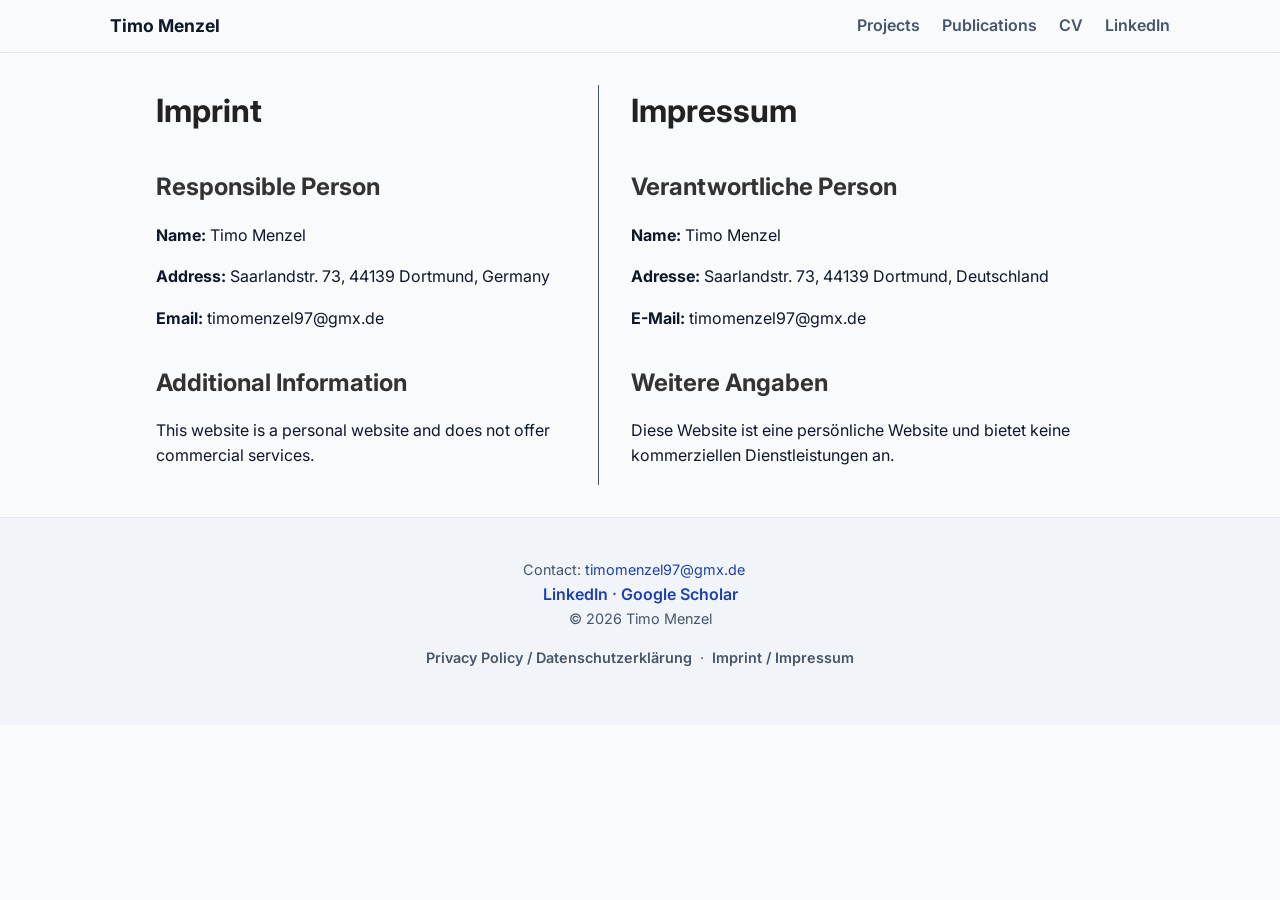
==== imprint.html @ 301f0c05 "Add more information + privacy and imprint in a first version. ToDos:  - Photo  - CV  - Mail  - Desc" ====
<!DOCTYPE html>
<html lang="en">

<head>
    <meta charset="UTF-8">
    <meta name="viewport" content="width=device-width, initial-scale=1.0">
    <title>Privacy Policy - Timo Menzel</title>
    <link rel="stylesheet" href="style.css">
    <link href="https://fonts.googleapis.com/css2?family=Inter:wght@300;400;600;700&display=swap" rel="stylesheet">
</head>

<body>

    <!-- Navigation -->
    <header id="nav-placeholder" class="nav"></header>
    <script src="js/nav.js"></script>


    <div class="content-container">
        <div class="content-left">
            <h1>Imprint</h1>

            <h2>Responsible Person</h2>
            <p><strong>Name:</strong> Timo Menzel</p>
            <p><strong>Address:</strong> Saarlandstr. 73, 44139 Dortmund, Germany</p>
            <p><strong>Email:</strong> timomenzel97@gmx.de</p>

            <h2>Additional Information</h2>
            <p>This website is a personal website and does not offer commercial services.</p>
        </div>

        <div class="content-right">
            <h1>Impressum</h1>

            <h2>Verantwortliche Person</h2>
            <p><strong>Name:</strong> Timo Menzel</p>
            <p><strong>Adresse:</strong> Saarlandstr. 73, 44139 Dortmund, Deutschland</p>
            <p><strong>E-Mail:</strong> timomenzel97@gmx.de</p>

            <h2>Weitere Angaben</h2>
            <p>Diese Website ist eine persönliche Website und bietet keine kommerziellen Dienstleistungen an.</p>
        </div>
    </div>
    <!-- Footer -->
    <div id="footer-placeholder"></div>
    <script src="js/footer.js"></script>
</body>

</html>
---- style.css ----
/* ========================
Global Settings
======================== */
html {
    scroll-behavior: smooth;
}

/* ========================
Color System (Light Mode Default)
======================== */
:root {
    /* Accent & identity */
    --accent: #1e40af;
    /* deep indigo blue */
    --accent-soft: rgba(30, 64, 175, 0.12);
    /* subtle accent highlight */

    /* Backgrounds */
    --bg-main: #f8fafc;
    /* page background */
    --bg-card: #ffffff;
    /* cards / tiles */
    --bg-alt: #f1f5f9;
    /* alternating sections */

    /* Text */
    --text-main: #0f172a;
    /* main text */
    --text-muted: #475569;
    /* secondary text */

    /* UI elements */
    --border-light: #e2e8f0;
    --shadow-soft: 0 6px 20px rgba(0, 0, 0, 0.05);
    --shadow-hover: 0 14px 30px rgba(0, 0, 0, 0.08);
}

/* ========================
Dark Mode Palette
======================== */
@media (prefers-color-scheme: dark) {
    :root {
        --bg-main: #0b1220;
        /* deep navy */
        --bg-card: #111827;
        /* card background */
        --bg-alt: #0f172a;
        --text-main: #e5e7eb;
        --text-muted: #9ca3af;
        --border-light: #1f2937;

        --accent: #60a5fa;
        --accent-soft: rgba(96, 165, 250, 0.15);

        --shadow-soft: 0 8px 24px rgba(0, 0, 0, 0.4);
        --shadow-hover: 0 16px 40px rgba(0, 0, 0, 0.5);

    }

    .nav {
        background: rgba(17, 24, 39, 0.9);
    }
}

/* ========================
Global Styles
======================== */

* {
    box-sizing: border-box;
    margin: 0;
    padding: 0;
}

body {
    font-family: 'Inter', sans-serif;
    color: var(--text-main);
    background-color: var(--bg-main);
    line-height: 1.6;
}

/* ========================
Navigation Bar
======================== */
.nav {
    position: sticky;
    top: 0;
    backdrop-filter: blur(6px);
    border-bottom: 1px solid var(--border-light);
    z-index: 100;
}

.nav-container {
    max-width: 1100px;
    margin: 0 auto;
    padding: 12px 20px;
    display: flex;
    justify-content: space-between;
    align-items: center;
}

.nav-logo {
    font-weight: 700;
    font-size: 1.1rem;
}

.nav-logo a {
    text-decoration: none;
    color: var(--text-main);
    font-size: inherit;
    /* ensure it matches the parent */
    font-weight: inherit;
    /* ensure it matches the parent */
    line-height: 1;
}


.nav-logo a:hover {
    color: var(--accent);
}

nav a {
    margin-left: 18px;
    text-decoration: none;
    color: var(--text-muted);
    font-weight: 600;
    transition: color 0.15s ease;
}

nav a:hover {
    color: var(--accent);
}

/* ========================
Hero Section
======================== */
.hero {
    padding: 60px 20px;
    background-color: var(--bg-card);
}

.hero-container {
    display: flex;
    flex-wrap: wrap;
    max-width: 1100px;
    margin: 0 auto;
    align-items: center;
}

.hero-left {
    flex: 0 0 150px;
    margin-right: 30px;
}

.profile-pic {
    width: 150px;
    height: 150px;
    border-radius: 50%;
    object-fit: cover;
    border: 3px solid rgba(30, 64, 175, 0.25);
}

.hero-right {
    flex: 1;
}

.hero h1 {
    font-size: 2rem;
    font-weight: 700;
    margin-bottom: 8px;
}

.subtitle {
    color: var(--accent);
    margin-bottom: 12px;
    font-weight: 600;
}

.hero-institution {
    font-size: 0.95rem;
    /* slightly smaller than subtitle */
    font-weight: 500;
    /* medium weight */
    /* color: var(--text-muted);  muted color for secondary info */
    margin-bottom: 8px;
    /* spacing below it before topics or description */
    line-height: 1.4;
    /* comfortable line spacing */
}

.topics {
    font-weight: 500;
    margin-bottom: 16px;
}

.description {
    margin-bottom: 14px;
    color: var(--text-muted);
}

.links-inline a {
    color: var(--accent);
    text-decoration: none;
    font-weight: 600;
}

.links-inline a:hover {
    text-decoration: underline;
}

/* ========================
Sections
======================== */
.section {
    padding: 70px 20px;
    max-width: 1100px;
    margin: 0 auto;
}

.section-alt {
    background-color: var(--bg-alt);
}

.section h2 {
    font-size: 1.8rem;
    margin-bottom: 24px;
    color: var(--text-main);
}

/* ========================
Project Tiles
======================== */
.project-grid {
    display: grid;
    grid-template-columns: repeat(auto-fit, minmax(280px, 1fr));
    gap: 20px;
}

.project-card {
    display: block;
    background-color: var(--bg-card);
    padding: 22px;
    border-radius: 14px;
    box-shadow: var(--shadow-soft);
    transition: transform 0.15s ease, box-shadow 0.15s ease, border 0.15s ease;
    text-decoration: none;
    color: inherit;
    border: 1px solid transparent;
}

.project-card h3 {
    color: var(--accent);
    margin-bottom: 10px;
}

.project-card p {
    color: var(--text-muted);
}

.project-card:hover {
    transform: translateY(-5px);
    box-shadow: var(--shadow-hover);
    border: 1px solid rgba(30, 64, 175, 0.18);
}

/* ========================
Project Subpages
======================== */
.project-page {
    padding: 70px 20px;
    max-width: 1100px;
    margin: 0 auto;
}

.project-container {
    display: flex;
    gap: 40px;
    flex-wrap: wrap;
    align-items: flex-start;
}

.project-left {
    flex: 1;
}

.project-left h1 {
    font-size: 2rem;
    color: var(--accent);
    margin-bottom: 12px;
}

.project-left .authors {
    font-weight: 600;
    color: var(--text-muted);
    margin-bottom: 14px;
}

.project-left .conf_journal {
    font-weight: 400;
    color: var(--text-muted);
    margin-bottom: 20px;
}

.project-left .description {
    margin-bottom: 16px;
    color: var(--text-muted);
    text-align: justify;
}

.project-right {
    flex: 0 0 400px;
}

.project-right .project-image {
    width: 100%;
    border-radius: 10px;
    box-shadow: var(--shadow-soft);
}

.project-right .image-caption {
    margin-top: 8px;
    font-size: 0.9rem;
    color: var(--text-muted);
    text-align: center;
}

/* Responsive (project page) */
@media(max-width: 768px) {
    .project-container {
        flex-direction: column;
    }

    .project-right {
        flex: 1;
        margin-top: 20px;
    }
}

/* ========================
Publications
======================== */
.publication-container {
    display: flex;
    flex-direction: column;
    gap: 1.5rem;
}

.publication-year {
    margin-top: 2rem;
    margin-bottom: 1rem;
    color: var(--accent);
    font-size: 1.3rem;
    font-weight: 700;
}

.publication-card {
    background-color: var(--bg-card);
    padding: 18px 20px;
    border-radius: 12px;
    box-shadow: var(--shadow-soft);
    transition: transform 0.15s ease, box-shadow 0.15s ease;
}

.publication-card h4 {
    margin-bottom: 6px;
    font-size: 1.05rem;
    color: var(--accent);
}

.publication-card .authors,
.publication-card .venue {
    color: var(--text-muted);
    font-size: 0.9rem;
    margin-bottom: 4px;
}

.publication-buttons {
    margin-top: 8px;
    display: flex;
    gap: 0.5rem;
}

.publication-buttons .btn {
    background-color: var(--accent);
    color: white;
    text-decoration: none;
    padding: 4px 10px;
    border-radius: 6px;
    font-size: 0.85rem;
    font-weight: 600;
    transition: background-color 0.15s ease;
}

.publication-buttons .btn:hover {
    background-color: var(--accent-soft);
    color: var(--text-main);
}


/* ========================
Footer
======================== */
.footer {
    text-align: center;
    padding: 40px 20px;
    color: var(--text-muted);
    background-color: var(--bg-alt);
    border-top: 1px solid var(--border-light);
    font-size: 0.9rem;

    a {
        color: var(--accent);
        text-decoration: none;
        margin-right: 12px;
    }


    .links-inline {
        display: flex;
        justify-content: center;
        align-items: center;
        font-weight: 600;
        font-size: 1rem;
        gap: 0;
        /* remove automatic flex gap */
    }

    .links-inline a {
        color: var(--accent);
        text-decoration: none;
        line-height: 1;
        margin: 0 0.25rem;
        /* uniform spacing around links */
    }

    .links-inline a:hover {
        text-decoration: underline;
    }

    .links-inline .dot {
        color: var(--text-muted);
        margin: 0 0.25rem;
        /* same spacing around dots */
    }

    #legal-links-container {
        text-align: center;
        /* Center inline content horizontally */
        margin: 1rem 0;
        /* Optional spacing above/below */
        font-size: 0.9rem;
        /* Optional smaller font for footer links */
    }

    #legal-links-container a {
        text-decoration: none;
        /* Optional: remove underline */
        color: inherit;
        /* Keep the same color as surrounding text */
        margin: 0 0.25rem;
        /* Optional spacing between links and · */
    }

}

/* ========================
Privacy & Imprint Pages
======================== */
.content-container {
    max-width: 1000px;
    margin: 2rem auto;
    padding: 0 1rem;
    line-height: 1.6;
    display: flex;
    flex-direction: row;
    gap: 2rem;


    .content-left {
        flex: 0.5;
        padding-right: 2rem;
        border-right: 1px solid var(--text-muted);
    }

    .content-right {
        flex: 0.6;
    }


    /* Überschriften */
    h1 {
        font-size: 2rem;
        margin-bottom: 2rem;
        color: #222;
    }

    h2 {
        font-size: 1.5rem;
        margin-top: 2rem;
        margin-bottom: 1rem;
        color: #333;
    }

    h3 {
        font-size: 1.25rem;
        margin-top: 1.5rem;
        margin-bottom: 0.75rem;
    }

    /* Absätze */
    p {
        margin-bottom: 1rem;
    }

    /* Listen */
    ul,
    ol {
        margin: 0 0 1rem 2rem;
        /* Abstand unten + Einzug */
        padding-left: 1rem;
    }

    li {
        margin-bottom: 0.5rem;
        /* Abstand zwischen Listenelementen */
    }

    /* Links */
    a {
        color: #1a0dab;
        text-decoration: none;
    }

    a:hover {
        text-decoration: underline;
    }

    /* Optional: Abschnittshervorhebung */
    .section {
        padding: 1rem;
        border-left: 3px solid #007ACC;
        margin-bottom: 1.5rem;
    }
}

/* ========================
Responsive (Hero)
======================== */
@media(max-width: 768px) {
    .hero-container {
        flex-direction: column;
        align-items: center;
        text-align: center;
    }

    .hero-left {
        margin-right: 0;
        margin-bottom: 20px;
    }
}
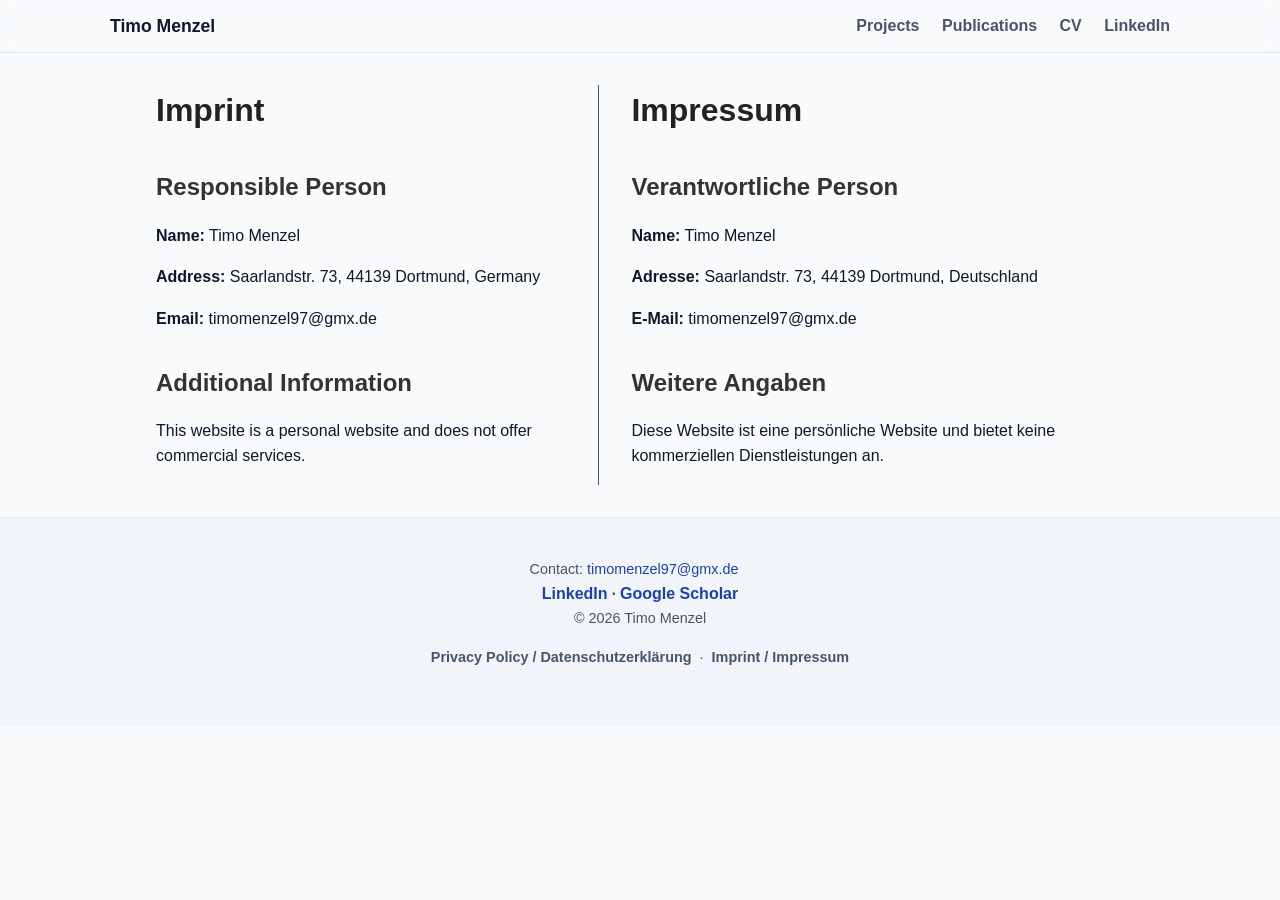
==== commit ad3c474a: "remove google fonts." ====
--- a/imprint.html
+++ b/imprint.html
@@ -6,7 +6,6 @@
     <meta name="viewport" content="width=device-width, initial-scale=1.0">
     <title>Privacy Policy - Timo Menzel</title>
     <link rel="stylesheet" href="style.css">
-    <link href="https://fonts.googleapis.com/css2?family=Inter:wght@300;400;600;700&display=swap" rel="stylesheet">
 </head>
 
 <body>
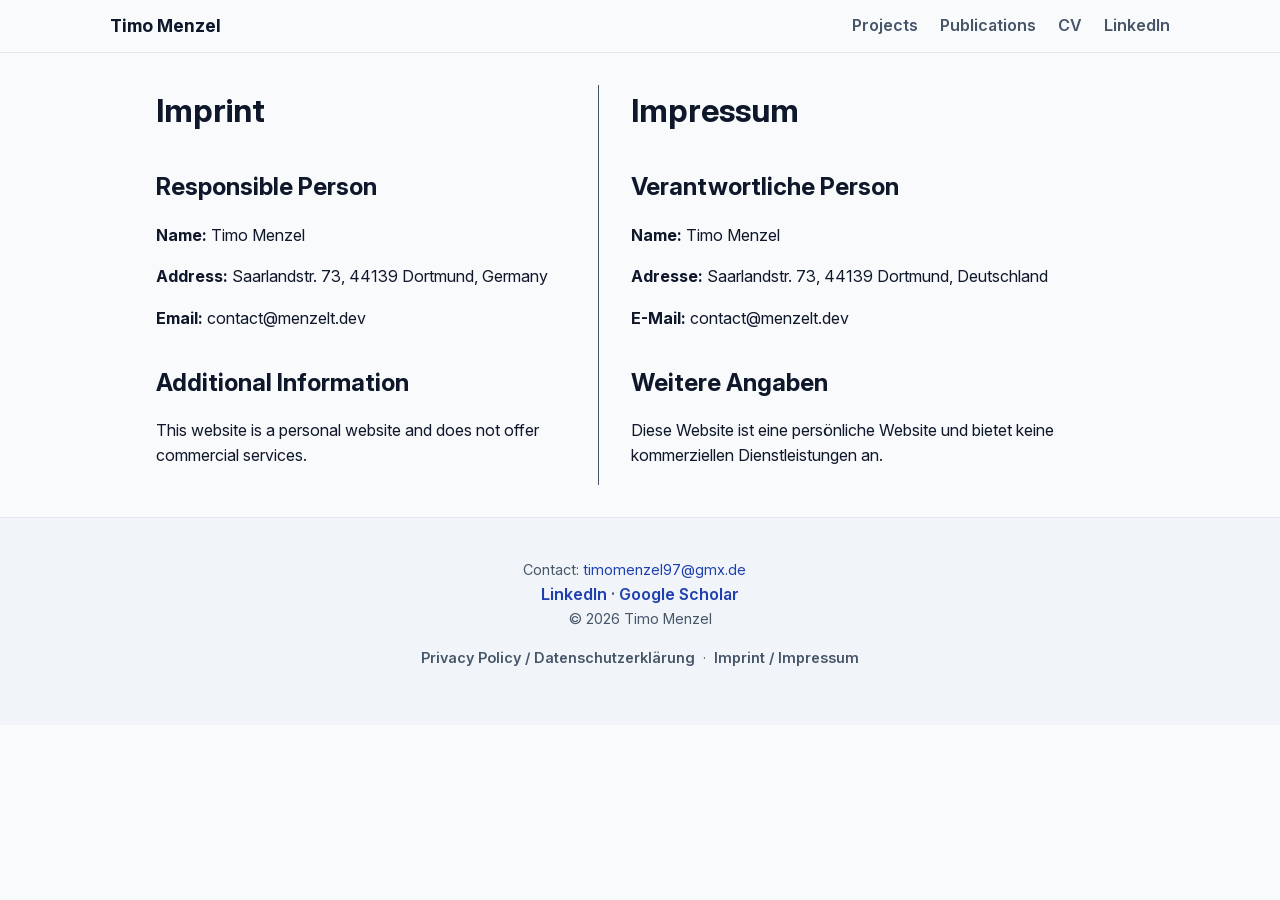
==== commit fbe88273: "Add privacy and imprint." ====
--- a/imprint.html
+++ b/imprint.html
@@ -22,7 +22,7 @@
             <h2>Responsible Person</h2>
             <p><strong>Name:</strong> Timo Menzel</p>
             <p><strong>Address:</strong> Saarlandstr. 73, 44139 Dortmund, Germany</p>
-            <p><strong>Email:</strong> timomenzel97@gmx.de</p>
+            <p><strong>Email:</strong> contact@menzelt.dev</p>
 
             <h2>Additional Information</h2>
             <p>This website is a personal website and does not offer commercial services.</p>
@@ -34,7 +34,7 @@
             <h2>Verantwortliche Person</h2>
             <p><strong>Name:</strong> Timo Menzel</p>
             <p><strong>Adresse:</strong> Saarlandstr. 73, 44139 Dortmund, Deutschland</p>
-            <p><strong>E-Mail:</strong> timomenzel97@gmx.de</p>
+            <p><strong>E-Mail:</strong> contact@menzelt.dev</p>
 
             <h2>Weitere Angaben</h2>
             <p>Diese Website ist eine persönliche Website und bietet keine kommerziellen Dienstleistungen an.</p>
--- a/style.css
+++ b/style.css
@@ -4,6 +4,27 @@
 html {
     scroll-behavior: smooth;
 }
+
+/* ========================
+Font Faces
+======================== */
+
+@font-face {
+  font-family: "Inter";
+  src: url("/fonts/inter/InterVariable.woff2") format("woff2");
+  font-weight: 100 950;
+  font-style: normal;
+  font-display: swap;
+}
+
+@font-face {
+  font-family: "Inter";
+  src: url("/fonts/inter/InterVariable-Italic.woff2") format("woff2");
+  font-weight: 100 950;
+  font-style: italic;
+  font-display: swap;
+}
+
 
 /* ========================
 Color System (Light Mode Default)
@@ -73,7 +94,7 @@
 }
 
 body {
-    font-family: 'Inter', sans-serif;
+    font-family: 'Inter';
     color: var(--text-main);
     background-color: var(--bg-main);
     line-height: 1.6;
@@ -487,18 +508,18 @@
     }
 
 
-    /* Überschriften */
+    /* Titles */
     h1 {
         font-size: 2rem;
         margin-bottom: 2rem;
-        color: #222;
+        color: var(--text-main);
     }
 
     h2 {
         font-size: 1.5rem;
         margin-top: 2rem;
         margin-bottom: 1rem;
-        color: #333;
+        color: var(--text-main);
     }
 
     h3 {
@@ -527,7 +548,7 @@
 
     /* Links */
     a {
-        color: #1a0dab;
+        color: var(--accent);
         text-decoration: none;
     }
 
@@ -538,7 +559,7 @@
     /* Optional: Abschnittshervorhebung */
     .section {
         padding: 1rem;
-        border-left: 3px solid #007ACC;
+        border-left: 3px solid var(--accent);
         margin-bottom: 1.5rem;
     }
 }
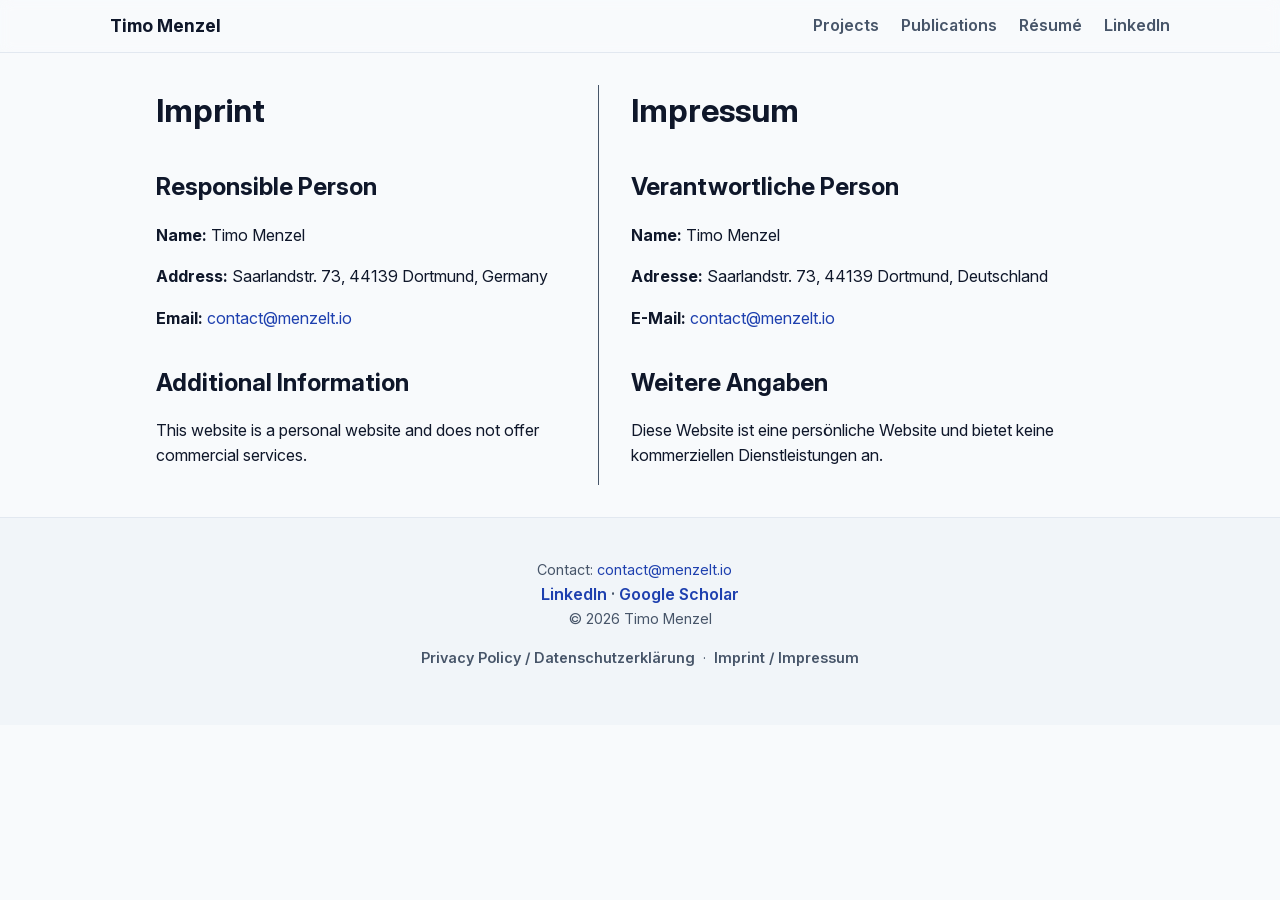
==== commit f32106c5: "Adjust emails." ====
--- a/imprint.html
+++ b/imprint.html
@@ -22,7 +22,7 @@
             <h2>Responsible Person</h2>
             <p><strong>Name:</strong> Timo Menzel</p>
             <p><strong>Address:</strong> Saarlandstr. 73, 44139 Dortmund, Germany</p>
-            <p><strong>Email:</strong> contact@menzelt.dev</p>
+            <p><strong>Email:</strong> <span class="email"></span></p>
 
             <h2>Additional Information</h2>
             <p>This website is a personal website and does not offer commercial services.</p>
@@ -34,12 +34,16 @@
             <h2>Verantwortliche Person</h2>
             <p><strong>Name:</strong> Timo Menzel</p>
             <p><strong>Adresse:</strong> Saarlandstr. 73, 44139 Dortmund, Deutschland</p>
-            <p><strong>E-Mail:</strong> contact@menzelt.dev</p>
+            <p><strong>E-Mail:</strong> <span class="email"></span></p>
 
             <h2>Weitere Angaben</h2>
             <p>Diese Website ist eine persönliche Website und bietet keine kommerziellen Dienstleistungen an.</p>
         </div>
     </div>
+
+    <!-- Fill Emails -->
+    <script src="js/fill_email.js"></script>
+
     <!-- Footer -->
     <div id="footer-placeholder"></div>
     <script src="js/footer.js"></script>
--- a/style.css
+++ b/style.css
@@ -257,32 +257,41 @@
     gap: 20px;
 }
 
+.project-card h3 {
+    color: var(--accent);
+    margin-bottom: 10px;
+}
+
+.project-card p {
+    color: var(--text-muted);
+}
+
+.project-card-wrapper {
+    position: relative;
+    display: block;
+    width: 100%;
+}
+
 .project-card {
     display: block;
     background-color: var(--bg-card);
     padding: 22px;
     border-radius: 14px;
+    min-height: 250px;
     box-shadow: var(--shadow-soft);
-    transition: transform 0.15s ease, box-shadow 0.15s ease, border 0.15s ease;
+    border: 1px solid transparent;
     text-decoration: none;
     color: inherit;
-    border: 1px solid transparent;
-}
-
-.project-card h3 {
-    color: var(--accent);
-    margin-bottom: 10px;
-}
-
-.project-card p {
-    color: var(--text-muted);
-}
-
-.project-card:hover {
-    transform: translateY(-5px);
+    transition: transform 0.15s ease, box-shadow 0.15s ease, border 0.15s ease;
+    position: relative;
+}
+
+.project-card-wrapper:hover .project-card {
+    transform: translateY(-5px);      
     box-shadow: var(--shadow-hover);
     border: 1px solid rgba(30, 64, 175, 0.18);
 }
+
 
 /* ========================
 Project Subpages
@@ -435,6 +444,10 @@
         margin-right: 12px;
     }
 
+    a:hover {
+        text-decoration: underline;
+    }
+
 
     .links-inline {
         display: flex;
